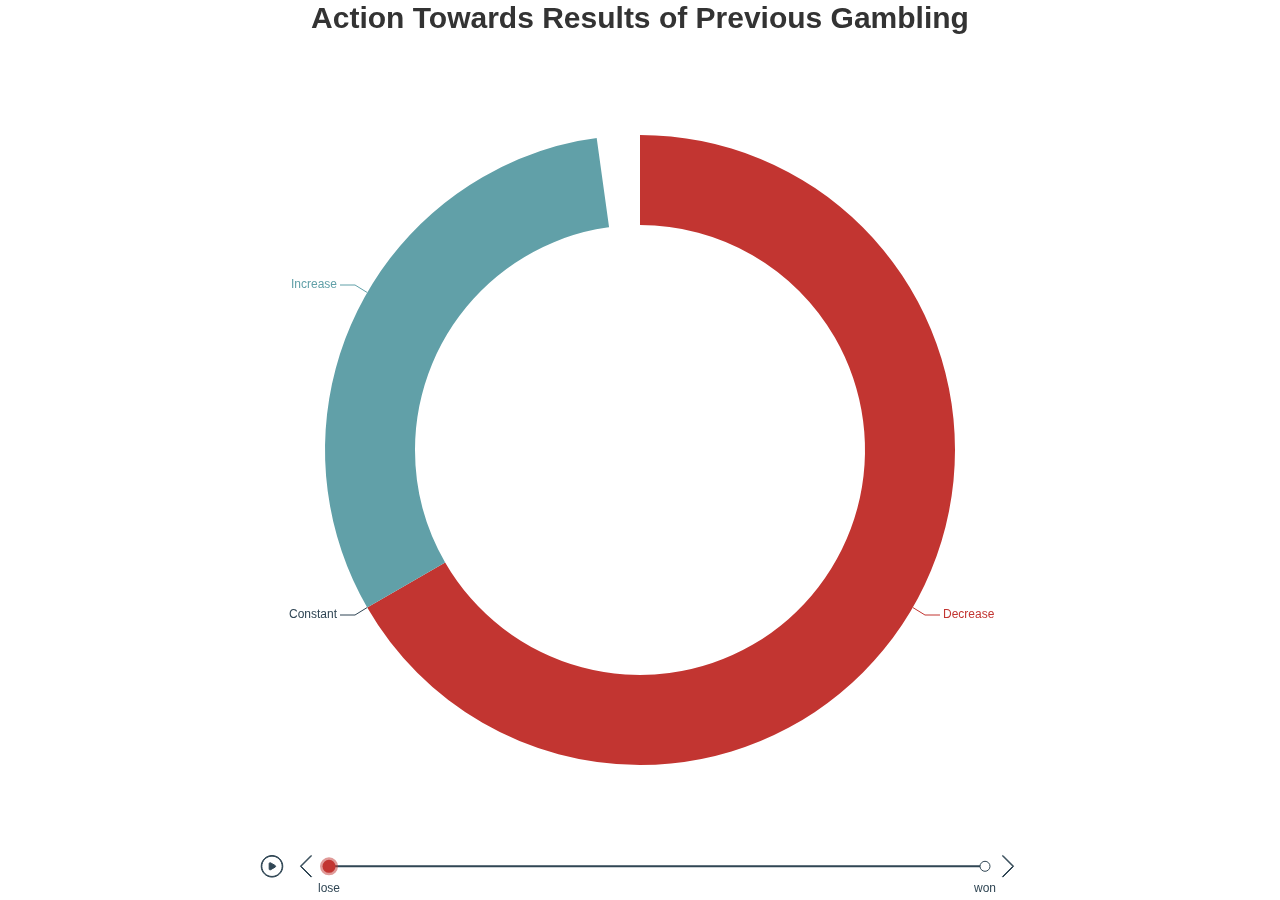
==== static/confidence.html @ 98a9cf4d "Update R: Simplify 1b) task" ====
<!DOCTYPE html>
<html>
<head>
<meta charset="utf-8"/>
<script src="confidence_files/htmlwidgets-1.3/htmlwidgets.js"></script>
<link href="confidence_files/echarts4r-4.3.2/plugins/leaflet/leaflet.css" rel="stylesheet" />
<script src="confidence_files/echarts4r-4.3.2/echarts.min.js"></script>
<script src="confidence_files/echarts4r-4.3.2/echarts-gl.min.js"></script>
<script src="confidence_files/echarts4r-4.3.2/ecStat.min.js"></script>
<script src="confidence_files/echarts4r-4.3.2/dataTool.min.js"></script>
<script src="confidence_files/echarts4r-4.3.2/world.js"></script>
<script src="confidence_files/echarts4r-4.3.2/plugins/echarts-wordcloud.min.js"></script>
<script src="confidence_files/echarts4r-4.3.2/plugins/echarts-liquidfill.min.js"></script>
<script src="confidence_files/echarts4r-4.3.2/plugins/echarts-graph-modularity.min.js"></script>
<script src="confidence_files/echarts4r-4.3.2/plugins/leaflet/leaflet.js"></script>
<script src="confidence_files/echarts4r-4.3.2/plugins/leaflet/echarts-leaflet.js"></script>
<script src="confidence_files/echarts4r-4.3.2/themes/dark.js"></script>
<script src="confidence_files/echarts4r-4.3.2/themes/vintage.js"></script>
<script src="confidence_files/echarts4r-4.3.2/themes/westeros.js"></script>
<script src="confidence_files/echarts4r-4.3.2/themes/essos.js"></script>
<script src="confidence_files/echarts4r-4.3.2/themes/wonderland.js"></script>
<script src="confidence_files/echarts4r-4.3.2/themes/walden.js"></script>
<script src="confidence_files/echarts4r-4.3.2/themes/chalk.js"></script>
<script src="confidence_files/echarts4r-4.3.2/themes/infographic.js"></script>
<script src="confidence_files/echarts4r-4.3.2/themes/macarons.js"></script>
<script src="confidence_files/echarts4r-4.3.2/themes/roma.js"></script>
<script src="confidence_files/echarts4r-4.3.2/themes/shine.js"></script>
<script src="confidence_files/echarts4r-4.3.2/themes/purple-passion.js"></script>
<script src="confidence_files/echarts4r-4.3.2/themes/halloween.js"></script>
<script src="confidence_files/echarts4r-4.3.2/themes/wef.js"></script>
<script src="confidence_files/echarts4r-4.3.2/themes/weforum.js"></script>
<script src="confidence_files/echarts4r-4.3.2/themes/auritus.js"></script>
<script src="confidence_files/echarts4r-4.3.2/custom/renderers.js"></script>
<link href="confidence_files/mapbox-0.38.0/mapbox-gl.css" rel="stylesheet" />
<script src="confidence_files/mapbox-0.38.0/mapbox-gl.js"></script>
<script src="confidence_files/echarts4r-binding-0.2.3/echarts4r.js"></script>
  <title>echarts4r</title>
</head>
<body style="background-color:white;">
<div id="htmlwidget_container">
  <div id="htmlwidget-c7b006841e23c9b16a4c" style="width:100%;height:500px;" class="echarts4r html-widget"></div>
</div>
<script type="application/json" data-for="htmlwidget-c7b006841e23c9b16a4c">{"x":{"theme":"","tl":true,"draw":true,"renderer":"canvas","events":[],"buttons":[],"opts":{"baseOption":{"timeline":{"data":["lose","won"],"axisType":"category"},"series":[{"name":null,"type":"pie","radius":["50%","70%"]}],"title":{"x":"center","textStyle":{"fontSize":30},"text":"Action Towards Results of Previous Gambling"}},"options":[{"series":[{"data":[{"value":2,"name":"Decrease"},{"value":0,"name":"Constant"},{"value":1,"name":"Increase"}]}]},{"series":[{"data":[{"value":3,"name":"Decrease"},{"value":7,"name":"Constant"},{"value":17,"name":"Increase"}]}]}]},"dispose":true},"evals":[],"jsHooks":[]}</script>
<script type="application/htmlwidget-sizing" data-for="htmlwidget-c7b006841e23c9b16a4c">{"viewer":{"width":"100%","height":350,"padding":0,"fill":true},"browser":{"width":"100%","height":500,"padding":0,"fill":true}}</script>
</body>
</html>
---- static/confidence_files/echarts4r-4.3.2/plugins/leaflet/leaflet.css ----
/* required styles */
  
  .leaflet-pane,
.leaflet-tile,
.leaflet-marker-icon,
.leaflet-marker-shadow,
.leaflet-tile-container,
.leaflet-pane > svg,
.leaflet-pane > canvas,
.leaflet-zoom-box,
.leaflet-image-layer,
.leaflet-layer {
  position: absolute;
  left: 0;
  top: 0;
}
.leaflet-container {
  overflow: hidden;
}
.leaflet-tile,
.leaflet-marker-icon,
.leaflet-marker-shadow {
  -webkit-user-select: none;
  -moz-user-select: none;
  user-select: none;
  -webkit-user-drag: none;
}
/* Safari renders non-retina tile on retina better with this, but Chrome is worse */
  .leaflet-safari .leaflet-tile {
    image-rendering: -webkit-optimize-contrast;
  }
/* hack that prevents hw layers "stretching" when loading new tiles */
  .leaflet-safari .leaflet-tile-container {
    width: 1600px;
    height: 1600px;
    -webkit-transform-origin: 0 0;
  }
.leaflet-marker-icon,
.leaflet-marker-shadow {
  display: block;
}
/* .leaflet-container svg: reset svg max-width decleration shipped in Joomla! (joomla.org) 3.x */
  /* .leaflet-container img: map is broken in FF if you have max-width: 100% on tiles */
  .leaflet-container .leaflet-overlay-pane svg,
.leaflet-container .leaflet-marker-pane img,
.leaflet-container .leaflet-shadow-pane img,
.leaflet-container .leaflet-tile-pane img,
.leaflet-container img.leaflet-image-layer {
  max-width: none !important;
}

.leaflet-container.leaflet-touch-zoom {
  -ms-touch-action: pan-x pan-y;
  touch-action: pan-x pan-y;
}
.leaflet-container.leaflet-touch-drag {
  -ms-touch-action: pinch-zoom;
}
.leaflet-container.leaflet-touch-drag.leaflet-touch-zoom {
  -ms-touch-action: none;
  touch-action: none;
}
.leaflet-container {
  -webkit-tap-highlight-color: transparent;
}
.leaflet-container a {
  -webkit-tap-highlight-color: rgba(51, 181, 229, 0.4);
}
.leaflet-tile {
  filter: inherit;
  visibility: hidden;
}
.leaflet-tile-loaded {
  visibility: inherit;
}
.leaflet-zoom-box {
  width: 0;
  height: 0;
  -moz-box-sizing: border-box;
  box-sizing: border-box;
  z-index: 800;
}
/* workaround for https://bugzilla.mozilla.org/show_bug.cgi?id=888319 */
  .leaflet-overlay-pane svg {
    -moz-user-select: none;
  }

.leaflet-pane         { z-index: 400; }

.leaflet-tile-pane    { z-index: 200; }
.leaflet-overlay-pane { z-index: 400; }
.leaflet-shadow-pane  { z-index: 500; }
.leaflet-marker-pane  { z-index: 600; }
.leaflet-tooltip-pane   { z-index: 650; }
.leaflet-popup-pane   { z-index: 700; }

.leaflet-map-pane canvas { z-index: 100; }
.leaflet-map-pane svg    { z-index: 200; }

.leaflet-vml-shape {
  width: 1px;
  height: 1px;
}
.lvml {
  behavior: url(#default#VML);
    display: inline-block;
    position: absolute;
}


/* control positioning */
  
  .leaflet-control {
    position: relative;
    z-index: 800;
    pointer-events: visiblePainted; /* IE 9-10 doesn't have auto */
    pointer-events: auto;
  }
    .leaflet-top,
    .leaflet-bottom {
    position: absolute;
    z-index: 1000;
    pointer-events: none;
    }
    .leaflet-top {
    top: 0;
    }
    .leaflet-right {
    right: 0;
    }
    .leaflet-bottom {
    bottom: 0;
    }
    .leaflet-left {
    left: 0;
    }
    .leaflet-control {
    float: left;
    clear: both;
    }
    .leaflet-right .leaflet-control {
    float: right;
    }
    .leaflet-top .leaflet-control {
    margin-top: 10px;
    }
    .leaflet-bottom .leaflet-control {
    margin-bottom: 10px;
    }
    .leaflet-left .leaflet-control {
    margin-left: 10px;
    }
    .leaflet-right .leaflet-control {
    margin-right: 10px;
    }
    
    
    /* zoom and fade animations */
    
    .leaflet-fade-anim .leaflet-tile {
    will-change: opacity;
    }
    .leaflet-fade-anim .leaflet-popup {
    opacity: 0;
    -webkit-transition: opacity 0.2s linear;
    -moz-transition: opacity 0.2s linear;
    -o-transition: opacity 0.2s linear;
    transition: opacity 0.2s linear;
    }
    .leaflet-fade-anim .leaflet-map-pane .leaflet-popup {
    opacity: 1;
    }
    .leaflet-zoom-animated {
    -webkit-transform-origin: 0 0;
    -ms-transform-origin: 0 0;
    transform-origin: 0 0;
    }
    .leaflet-zoom-anim .leaflet-zoom-animated {
    will-change: transform;
    }
    .leaflet-zoom-anim .leaflet-zoom-animated {
    -webkit-transition: -webkit-transform 0.25s cubic-bezier(0,0,0.25,1);
    -moz-transition:    -moz-transform 0.25s cubic-bezier(0,0,0.25,1);
    -o-transition:      -o-transform 0.25s cubic-bezier(0,0,0.25,1);
    transition:         transform 0.25s cubic-bezier(0,0,0.25,1);
    }
    .leaflet-zoom-anim .leaflet-tile,
    .leaflet-pan-anim .leaflet-tile {
    -webkit-transition: none;
    -moz-transition: none;
    -o-transition: none;
    transition: none;
    }
    
    .leaflet-zoom-anim .leaflet-zoom-hide {
    visibility: hidden;
    }
    
    
    /* cursors */
    
    .leaflet-interactive {
    cursor: pointer;
    }
    .leaflet-grab {
    cursor: -webkit-grab;
    cursor:    -moz-grab;
    }
    .leaflet-crosshair,
    .leaflet-crosshair .leaflet-interactive {
    cursor: crosshair;
    }
    .leaflet-popup-pane,
    .leaflet-control {
    cursor: auto;
    }
    .leaflet-dragging .leaflet-grab,
    .leaflet-dragging .leaflet-grab .leaflet-interactive,
    .leaflet-dragging .leaflet-marker-draggable {
    cursor: move;
    cursor: -webkit-grabbing;
    cursor:    -moz-grabbing;
    }
    
    /* marker & overlays interactivity */
    .leaflet-marker-icon,
    .leaflet-marker-shadow,
    .leaflet-image-layer,
    .leaflet-pane > svg path,
    .leaflet-tile-container {
    pointer-events: none;
    }
    
    .leaflet-marker-icon.leaflet-interactive,
    .leaflet-image-layer.leaflet-interactive,
    .leaflet-pane > svg path.leaflet-interactive {
    pointer-events: visiblePainted; /* IE 9-10 doesn't have auto */
      pointer-events: auto;
    }

/* visual tweaks */
  
  .leaflet-container {
    background: #ddd;
      outline: 0;
  }
.leaflet-container a {
  color: #0078A8;
}
.leaflet-container a.leaflet-active {
  outline: 2px solid orange;
}
.leaflet-zoom-box {
  border: 2px dotted #38f;
  background: rgba(255,255,255,0.5);
}


/* general typography */
  .leaflet-container {
    font: 12px/1.5 "Helvetica Neue", Arial, Helvetica, sans-serif;
  }


/* general toolbar styles */
  
  .leaflet-bar {
    box-shadow: 0 1px 5px rgba(0,0,0,0.65);
    border-radius: 4px;
  }
.leaflet-bar a,
.leaflet-bar a:hover {
  background-color: #fff;
    border-bottom: 1px solid #ccc;
  width: 26px;
  height: 26px;
  line-height: 26px;
  display: block;
  text-align: center;
  text-decoration: none;
  color: black;
}
.leaflet-bar a,
.leaflet-control-layers-toggle {
  background-position: 50% 50%;
  background-repeat: no-repeat;
  display: block;
}
.leaflet-bar a:hover {
  background-color: #f4f4f4;
}
.leaflet-bar a:first-child {
  border-top-left-radius: 4px;
  border-top-right-radius: 4px;
}
.leaflet-bar a:last-child {
  border-bottom-left-radius: 4px;
  border-bottom-right-radius: 4px;
  border-bottom: none;
}
.leaflet-bar a.leaflet-disabled {
  cursor: default;
  background-color: #f4f4f4;
    color: #bbb;
}

.leaflet-touch .leaflet-bar a {
  width: 30px;
  height: 30px;
  line-height: 30px;
}
.leaflet-touch .leaflet-bar a:first-child {
  border-top-left-radius: 2px;
  border-top-right-radius: 2px;
}
.leaflet-touch .leaflet-bar a:last-child {
  border-bottom-left-radius: 2px;
  border-bottom-right-radius: 2px;
}

/* zoom control */
  
  .leaflet-control-zoom-in,
.leaflet-control-zoom-out {
  font: bold 18px 'Lucida Console', Monaco, monospace;
  text-indent: 1px;
}

.leaflet-touch .leaflet-control-zoom-in, .leaflet-touch .leaflet-control-zoom-out  {
  font-size: 22px;
}


/* layers control */
  
  .leaflet-control-layers {
    box-shadow: 0 1px 5px rgba(0,0,0,0.4);
    background: #fff;
      border-radius: 5px;
  }
.leaflet-control-layers-toggle {
  background-image: url(images/layers.png);
  width: 36px;
  height: 36px;
}
.leaflet-retina .leaflet-control-layers-toggle {
  background-image: url(images/layers-2x.png);
  background-size: 26px 26px;
}
.leaflet-touch .leaflet-control-layers-toggle {
  width: 44px;
  height: 44px;
}
.leaflet-control-layers .leaflet-control-layers-list,
.leaflet-control-layers-expanded .leaflet-control-layers-toggle {
  display: none;
}
.leaflet-control-layers-expanded .leaflet-control-layers-list {
  display: block;
  position: relative;
}
.leaflet-control-layers-expanded {
  padding: 6px 10px 6px 6px;
  color: #333;
    background: #fff;
}
.leaflet-control-layers-scrollbar {
  overflow-y: scroll;
  padding-right: 5px;
}
.leaflet-control-layers-selector {
  margin-top: 2px;
  position: relative;
  top: 1px;
}
.leaflet-control-layers label {
  display: block;
}
.leaflet-control-layers-separator {
  height: 0;
  border-top: 1px solid #ddd;
  margin: 5px -10px 5px -6px;
}

/* Default icon URLs */
  .leaflet-default-icon-path {
    background-image: url(images/marker-icon.png);
  }


/* attribution and scale controls */
  
  .leaflet-container .leaflet-control-attribution {
    background: #fff;
      background: rgba(255, 255, 255, 0.7);
    margin: 0;
  }
.leaflet-control-attribution,
.leaflet-control-scale-line {
  padding: 0 5px;
  color: #333;
}
.leaflet-control-attribution a {
  text-decoration: none;
}
.leaflet-control-attribution a:hover {
  text-decoration: underline;
}
.leaflet-container .leaflet-control-attribution,
.leaflet-container .leaflet-control-scale {
  font-size: 11px;
}
.leaflet-left .leaflet-control-scale {
  margin-left: 5px;
}
.leaflet-bottom .leaflet-control-scale {
  margin-bottom: 5px;
}
.leaflet-control-scale-line {
  border: 2px solid #777;
  border-top: none;
  line-height: 1.1;
  padding: 2px 5px 1px;
  font-size: 11px;
  white-space: nowrap;
  overflow: hidden;
  -moz-box-sizing: border-box;
  box-sizing: border-box;
  
  background: #fff;
    background: rgba(255, 255, 255, 0.5);
}
.leaflet-control-scale-line:not(:first-child) {
  border-top: 2px solid #777;
  border-bottom: none;
  margin-top: -2px;
}
.leaflet-control-scale-line:not(:first-child):not(:last-child) {
  border-bottom: 2px solid #777;
}

.leaflet-touch .leaflet-control-attribution,
.leaflet-touch .leaflet-control-layers,
.leaflet-touch .leaflet-bar {
  box-shadow: none;
}
.leaflet-touch .leaflet-control-layers,
.leaflet-touch .leaflet-bar {
  border: 2px solid rgba(0,0,0,0.2);
  background-clip: padding-box;
}


/* popup */
  
  .leaflet-popup {
    position: absolute;
    text-align: center;
    margin-bottom: 20px;
  }
.leaflet-popup-content-wrapper {
  padding: 1px;
  text-align: left;
  border-radius: 12px;
}
.leaflet-popup-content {
  margin: 13px 19px;
  line-height: 1.4;
}
.leaflet-popup-content p {
  margin: 18px 0;
}
.leaflet-popup-tip-container {
  width: 40px;
  height: 20px;
  position: absolute;
  left: 50%;
  margin-left: -20px;
  overflow: hidden;
  pointer-events: none;
}
.leaflet-popup-tip {
  width: 17px;
  height: 17px;
  padding: 1px;
  
  margin: -10px auto 0;
  
  -webkit-transform: rotate(45deg);
  -moz-transform: rotate(45deg);
  -ms-transform: rotate(45deg);
  -o-transform: rotate(45deg);
  transform: rotate(45deg);
}
.leaflet-popup-content-wrapper,
.leaflet-popup-tip {
  background: white;
  color: #333;
    box-shadow: 0 3px 14px rgba(0,0,0,0.4);
}
.leaflet-container a.leaflet-popup-close-button {
  position: absolute;
  top: 0;
  right: 0;
  padding: 4px 4px 0 0;
  border: none;
  text-align: center;
  width: 18px;
  height: 14px;
  font: 16px/14px Tahoma, Verdana, sans-serif;
  color: #c3c3c3;
    text-decoration: none;
  font-weight: bold;
  background: transparent;
}
.leaflet-container a.leaflet-popup-close-button:hover {
  color: #999;
}
.leaflet-popup-scrolled {
  overflow: auto;
  border-bottom: 1px solid #ddd;
  border-top: 1px solid #ddd;
}

.leaflet-oldie .leaflet-popup-content-wrapper {
  zoom: 1;
}
.leaflet-oldie .leaflet-popup-tip {
  width: 24px;
  margin: 0 auto;
  
  -ms-filter: "progid:DXImageTransform.Microsoft.Matrix(M11=0.70710678, M12=0.70710678, M21=-0.70710678, M22=0.70710678)";
  filter: progid:DXImageTransform.Microsoft.Matrix(M11=0.70710678, M12=0.70710678, M21=-0.70710678, M22=0.70710678);
}
.leaflet-oldie .leaflet-popup-tip-container {
  margin-top: -1px;
}

.leaflet-oldie .leaflet-control-zoom,
.leaflet-oldie .leaflet-control-layers,
.leaflet-oldie .leaflet-popup-content-wrapper,
.leaflet-oldie .leaflet-popup-tip {
  border: 1px solid #999;
}


/* div icon */
  
  .leaflet-div-icon {
    background: #fff;
      border: 1px solid #666;
  }


/* Tooltip */
  /* Base styles for the element that has a tooltip */
  .leaflet-tooltip {
    position: absolute;
    padding: 6px;
    background-color: #fff;
      border: 1px solid #fff;
    border-radius: 3px;
    color: #222;
      white-space: nowrap;
    -webkit-user-select: none;
    -moz-user-select: none;
    -ms-user-select: none;
    user-select: none;
    pointer-events: none;
    box-shadow: 0 1px 3px rgba(0,0,0,0.4);
  }
.leaflet-tooltip.leaflet-clickable {
  cursor: pointer;
  pointer-events: auto;
}
.leaflet-tooltip-top:before,
.leaflet-tooltip-bottom:before,
.leaflet-tooltip-left:before,
.leaflet-tooltip-right:before {
  position: absolute;
  pointer-events: none;
  border: 6px solid transparent;
  background: transparent;
  content: "";
}

/* Directions */
  
  .leaflet-tooltip-bottom {
    margin-top: 6px;
  }
.leaflet-tooltip-top {
  margin-top: -6px;
}
.leaflet-tooltip-bottom:before,
.leaflet-tooltip-top:before {
  left: 50%;
  margin-left: -6px;
}
.leaflet-tooltip-top:before {
  bottom: 0;
  margin-bottom: -12px;
  border-top-color: #fff;
}
.leaflet-tooltip-bottom:before {
  top: 0;
  margin-top: -12px;
  margin-left: -6px;
  border-bottom-color: #fff;
}
.leaflet-tooltip-left {
  margin-left: -6px;
}
.leaflet-tooltip-right {
  margin-left: 6px;
}
.leaflet-tooltip-left:before,
.leaflet-tooltip-right:before {
  top: 50%;
  margin-top: -6px;
}
.leaflet-tooltip-left:before {
  right: 0;
  margin-right: -12px;
  border-left-color: #fff;
}
.leaflet-tooltip-right:before {
  left: 0;
  margin-left: -12px;
  border-right-color: #fff;
}
---- static/confidence_files/mapbox-0.38.0/mapbox-gl.css ----
.mapboxgl-map {
    font: 12px/20px 'Helvetica Neue', Arial, Helvetica, sans-serif;
    overflow: hidden;
    position: relative;
    -webkit-tap-highlight-color: rgba(0,0,0,0);
}

.mapboxgl-canvas-container.mapboxgl-interactive,
.mapboxgl-ctrl-nav-compass {
    cursor: -webkit-grab;
    cursor: -moz-grab;
    cursor: grab;
}
.mapboxgl-canvas-container.mapboxgl-interactive:active,
.mapboxgl-ctrl-nav-compass:active {
    cursor: -webkit-grabbing;
    cursor: -moz-grabbing;
    cursor: grabbing;
}

.mapboxgl-canvas-container.mapboxgl-touch-zoom-rotate {
    -ms-touch-action: pan-x pan-y;
    touch-action: pan-x pan-y;
}
.mapboxgl-canvas-container.mapboxgl-touch-drag-pan {
    -ms-touch-action: pinch-zoom;
}
.mapboxgl-canvas-container.mapboxgl-touch-zoom-rotate.mapboxgl-touch-drag-pan {
    -ms-touch-action: none;
    touch-action: none;
}
.mapboxgl-ctrl-top-left,
.mapboxgl-ctrl-top-right,
.mapboxgl-ctrl-bottom-left,
.mapboxgl-ctrl-bottom-right  { position:absolute; pointer-events:none; z-index:2; }
.mapboxgl-ctrl-top-left      { top:0; left:0; }
.mapboxgl-ctrl-top-right     { top:0; right:0; }
.mapboxgl-ctrl-bottom-left   { bottom:0; left:0; }
.mapboxgl-ctrl-bottom-right  { right:0; bottom:0; }

.mapboxgl-ctrl { clear:both; pointer-events:auto }
.mapboxgl-ctrl-top-left .mapboxgl-ctrl { margin:10px 0 0 10px; float:left; }
.mapboxgl-ctrl-top-right .mapboxgl-ctrl{ margin:10px 10px 0 0; float:right; }
.mapboxgl-ctrl-bottom-left .mapboxgl-ctrl { margin:0 0 10px 10px; float:left; }
.mapboxgl-ctrl-bottom-right .mapboxgl-ctrl { margin:0 10px 10px 0; float:right; }

.mapboxgl-ctrl-group {
    border-radius: 4px;
    -moz-box-shadow: 0px 0px 2px rgba(0,0,0,0.1);
    -webkit-box-shadow: 0px 0px 2px rgba(0,0,0,0.1);
    box-shadow: 0px 0px 0px 2px rgba(0,0,0,0.1);
    overflow: hidden;
    background: #fff;
}
.mapboxgl-ctrl-group > button {
    width: 30px;
    height: 30px;
    display: block;
    padding: 0;
    outline: none;
    border: none;
    border-bottom: 1px solid #ddd;
    box-sizing: border-box;
    background-color: rgba(0,0,0,0);
    cursor: pointer;
}
/* https://bugzilla.mozilla.org/show_bug.cgi?id=140562 */
.mapboxgl-ctrl > button::-moz-focus-inner {
    border: 0;
    padding: 0;
}
.mapboxgl-ctrl > button:last-child {
    border-bottom: 0;
}
.mapboxgl-ctrl > button:hover {
    background-color: rgba(0,0,0,0.05);
}
.mapboxgl-ctrl-icon,
.mapboxgl-ctrl-icon > .mapboxgl-ctrl-compass-arrow {
    speak: none;
    -webkit-font-smoothing: antialiased;
    -moz-osx-font-smoothing: grayscale;
}
.mapboxgl-ctrl-icon {
    padding: 5px;
}
.mapboxgl-ctrl-icon.mapboxgl-ctrl-zoom-out {
    background-image: url("data:image/svg+xml;charset=utf8,%3Csvg%20viewBox%3D%270%200%2020%2020%27%20xmlns%3D%27http%3A%2F%2Fwww.w3.org%2F2000%2Fsvg%27%3E%0A%20%20%3Cpath%20style%3D%27fill%3A%23333333%3B%27%20d%3D%27m%207%2C9%20c%20-0.554%2C0%20-1%2C0.446%20-1%2C1%200%2C0.554%200.446%2C1%201%2C1%20l%206%2C0%20c%200.554%2C0%201%2C-0.446%201%2C-1%200%2C-0.554%20-0.446%2C-1%20-1%2C-1%20z%27%20%2F%3E%0A%3C%2Fsvg%3E%0A");
}
.mapboxgl-ctrl-icon.mapboxgl-ctrl-zoom-in {
    background-image: url("data:image/svg+xml;charset=utf8,%3Csvg%20viewBox%3D%270%200%2020%2020%27%20xmlns%3D%27http%3A%2F%2Fwww.w3.org%2F2000%2Fsvg%27%3E%0A%20%20%3Cpath%20style%3D%27fill%3A%23333333%3B%27%20d%3D%27M%2010%206%20C%209.446%206%209%206.4459904%209%207%20L%209%209%20L%207%209%20C%206.446%209%206%209.446%206%2010%20C%206%2010.554%206.446%2011%207%2011%20L%209%2011%20L%209%2013%20C%209%2013.55401%209.446%2014%2010%2014%20C%2010.554%2014%2011%2013.55401%2011%2013%20L%2011%2011%20L%2013%2011%20C%2013.554%2011%2014%2010.554%2014%2010%20C%2014%209.446%2013.554%209%2013%209%20L%2011%209%20L%2011%207%20C%2011%206.4459904%2010.554%206%2010%206%20z%27%20%2F%3E%0A%3C%2Fsvg%3E%0A");
}
.mapboxgl-ctrl-icon.mapboxgl-ctrl-geolocate  {
    background-image: url("data:image/svg+xml;charset=utf-8,%3Csvg%20viewBox%3D%270%200%2020%2020%27%20xmlns%3D%27http%3A%2F%2Fwww.w3.org%2F2000%2Fsvg%27%3E%0D%0A%20%20%3Cpath%20style%3D%27fill%3A%23333%3B%27%20d%3D%27M10%204C9%204%209%205%209%205L9%205.1A5%205%200%200%200%205.1%209L5%209C5%209%204%209%204%2010%204%2011%205%2011%205%2011L5.1%2011A5%205%200%200%200%209%2014.9L9%2015C9%2015%209%2016%2010%2016%2011%2016%2011%2015%2011%2015L11%2014.9A5%205%200%200%200%2014.9%2011L15%2011C15%2011%2016%2011%2016%2010%2016%209%2015%209%2015%209L14.9%209A5%205%200%200%200%2011%205.1L11%205C11%205%2011%204%2010%204zM10%206.5A3.5%203.5%200%200%201%2013.5%2010%203.5%203.5%200%200%201%2010%2013.5%203.5%203.5%200%200%201%206.5%2010%203.5%203.5%200%200%201%2010%206.5zM10%208.3A1.8%201.8%200%200%200%208.3%2010%201.8%201.8%200%200%200%2010%2011.8%201.8%201.8%200%200%200%2011.8%2010%201.8%201.8%200%200%200%2010%208.3z%27%20%2F%3E%0D%0A%3C%2Fsvg%3E");
}
.mapboxgl-ctrl-icon.mapboxgl-ctrl-geolocate.mapboxgl-watching  {
    background-image: url("data:image/svg+xml;charset=utf-8,%3Csvg%20viewBox%3D%270%200%2020%2020%27%20xmlns%3D%27http%3A%2F%2Fwww.w3.org%2F2000%2Fsvg%27%3E%0D%0A%20%20%3Cpath%20style%3D%27fill%3A%2300f%3B%27%20d%3D%27M10%204C9%204%209%205%209%205L9%205.1A5%205%200%200%200%205.1%209L5%209C5%209%204%209%204%2010%204%2011%205%2011%205%2011L5.1%2011A5%205%200%200%200%209%2014.9L9%2015C9%2015%209%2016%2010%2016%2011%2016%2011%2015%2011%2015L11%2014.9A5%205%200%200%200%2014.9%2011L15%2011C15%2011%2016%2011%2016%2010%2016%209%2015%209%2015%209L14.9%209A5%205%200%200%200%2011%205.1L11%205C11%205%2011%204%2010%204zM10%206.5A3.5%203.5%200%200%201%2013.5%2010%203.5%203.5%200%200%201%2010%2013.5%203.5%203.5%200%200%201%206.5%2010%203.5%203.5%200%200%201%2010%206.5zM10%208.3A1.8%201.8%200%200%200%208.3%2010%201.8%201.8%200%200%200%2010%2011.8%201.8%201.8%200%200%200%2011.8%2010%201.8%201.8%200%200%200%2010%208.3z%27%20%2F%3E%0D%0A%3C%2Fsvg%3E");
}
.mapboxgl-ctrl-icon.mapboxgl-ctrl-fullscreen  {
    background-image: url("[data-uri]");
}
.mapboxgl-ctrl-icon.mapboxgl-ctrl-shrink  {
    background-image: url("[data-uri]");
}
.mapboxgl-ctrl-icon.mapboxgl-ctrl-compass > .mapboxgl-ctrl-compass-arrow {
    width: 20px;
    height: 20px;
    margin: 5px;
    background-image: url("data:image/svg+xml;charset=utf8,%3Csvg%20xmlns%3D%27http%3A%2F%2Fwww.w3.org%2F2000%2Fsvg%27%20viewBox%3D%270%200%2020%2020%27%3E%0A%09%3Cpolygon%20fill%3D%27%23333333%27%20points%3D%276%2C9%2010%2C1%2014%2C9%27%2F%3E%0A%09%3Cpolygon%20fill%3D%27%23CCCCCC%27%20points%3D%276%2C11%2010%2C19%2014%2C11%20%27%2F%3E%0A%3C%2Fsvg%3E");
    background-repeat: no-repeat;
    display: inline-block;
}

a.mapboxgl-ctrl-logo {
    width: 85px;
    height: 21px;
    margin: 0 0 -3px -3px;
    display: block;
    background-repeat: no-repeat;
    cursor: pointer;
    background-image: url([data-uri]);
}

.mapboxgl-ctrl.mapboxgl-ctrl-attrib {
    padding: 0 5px;
    background-color: rgba(255, 255, 255, .5);
    margin: 0;
}
.mapboxgl-ctrl-attrib.mapboxgl-compact {
    padding-top: 2px;
    padding-bottom: 2px;
    margin: 0 10px 10px 10px;
    position: relative;
    padding-right: 24px;
    background-color: #fff;
    border-radius: 3px 12px 12px 3px;
    visibility: hidden;
}
.mapboxgl-ctrl-attrib.mapboxgl-compact:hover {
    visibility: visible;
}
.mapboxgl-ctrl-attrib.mapboxgl-compact:after {
    content: '';
    cursor: pointer;
    position: absolute;
    bottom: 0;
    right: 0;
    background-image: url("data:image/svg+xml;charset=utf-8,%3Csvg%20viewBox%3D%270%200%2020%2020%27%20xmlns%3D%27http%3A%2F%2Fwww.w3.org%2F2000%2Fsvg%27%3E%0D%0A%09%3Cpath%20fill%3D%27%23333333%27%20fill-rule%3D%27evenodd%27%20d%3D%27M4%2C10a6%2C6%200%201%2C0%2012%2C0a6%2C6%200%201%2C0%20-12%2C0%20M9%2C7a1%2C1%200%201%2C0%202%2C0a1%2C1%200%201%2C0%20-2%2C0%20M9%2C10a1%2C1%200%201%2C1%202%2C0l0%2C3a1%2C1%200%201%2C1%20-2%2C0%27%20%2F%3E%0D%0A%3C%2Fsvg%3E");
    background-color: rgba(255, 255, 255, .5);
    width: 24px;
    height: 24px;
    box-sizing: border-box;
    visibility: visible;
    border-radius: 12px;
}
.mapboxgl-ctrl-attrib a {
    color: rgba(0,0,0,0.75);
    text-decoration: none;
}
.mapboxgl-ctrl-attrib a:hover {
    color: inherit;
    text-decoration: underline;
}
/* stylelint-disable */
.mapboxgl-ctrl-attrib .mapbox-improve-map {
    font-weight: bold;
    margin-left: 2px;
}
/*stylelint-enable*/
.mapboxgl-ctrl-scale {
    background-color: rgba(255,255,255,0.75);
    font-size: 10px;
    border-width: medium 2px 2px;
    border-style: none solid solid;
    border-color: #333;
    padding: 0 5px;
    color: #333;
}

.mapboxgl-popup {
    position: absolute;
    top: 0;
    left: 0;
    display: -webkit-flex;
    display: flex;
    will-change: transform;
    pointer-events: none;
}
.mapboxgl-popup-anchor-top,
.mapboxgl-popup-anchor-top-left,
.mapboxgl-popup-anchor-top-right {
    -webkit-flex-direction: column;
    flex-direction: column;
}
.mapboxgl-popup-anchor-bottom,
.mapboxgl-popup-anchor-bottom-left,
.mapboxgl-popup-anchor-bottom-right {
    -webkit-flex-direction: column-reverse;
    flex-direction: column-reverse;
}
.mapboxgl-popup-anchor-left {
    -webkit-flex-direction: row;
    flex-direction: row;
}
.mapboxgl-popup-anchor-right {
    -webkit-flex-direction: row-reverse;
    flex-direction: row-reverse;
}
.mapboxgl-popup-tip {
    width: 0;
    height: 0;
    border: 10px solid transparent;
    z-index: 1;
}
.mapboxgl-popup-anchor-top .mapboxgl-popup-tip {
    -webkit-align-self: center;
    align-self: center;
    border-top: none;
    border-bottom-color: #fff;
}
.mapboxgl-popup-anchor-top-left .mapboxgl-popup-tip {
    -webkit-align-self: flex-start;
    align-self: flex-start;
    border-top: none;
    border-left: none;
    border-bottom-color: #fff;
}
.mapboxgl-popup-anchor-top-right .mapboxgl-popup-tip {
    -webkit-align-self: flex-end;
    align-self: flex-end;
    border-top: none;
    border-right: none;
    border-bottom-color: #fff;
}
.mapboxgl-popup-anchor-bottom .mapboxgl-popup-tip {
    -webkit-align-self: center;
    align-self: center;
    border-bottom: none;
    border-top-color: #fff;
}
.mapboxgl-popup-anchor-bottom-left .mapboxgl-popup-tip {
    -webkit-align-self: flex-start;
    align-self: flex-start;
    border-bottom: none;
    border-left: none;
    border-top-color: #fff;
}
.mapboxgl-popup-anchor-bottom-right .mapboxgl-popup-tip {
    -webkit-align-self: flex-end;
    align-self: flex-end;
    border-bottom: none;
    border-right: none;
    border-top-color: #fff;
}
.mapboxgl-popup-anchor-left .mapboxgl-popup-tip {
    -webkit-align-self: center;
    align-self: center;
    border-left: none;
    border-right-color: #fff;
}
.mapboxgl-popup-anchor-right .mapboxgl-popup-tip {
    -webkit-align-self: center;
    align-self: center;
    border-right: none;
    border-left-color: #fff;
}
.mapboxgl-popup-close-button {
    position: absolute;
    right: 0;
    top: 0;
    border: none;
    border-radius: 0 3px 0 0;
    cursor: pointer;
    background-color: rgba(0,0,0,0);
}
.mapboxgl-popup-close-button:hover {
    background-color: rgba(0,0,0,0.05);
}
.mapboxgl-popup-content {
    position: relative;
    background: #fff;
    border-radius: 3px;
    box-shadow: 0 1px 2px rgba(0,0,0,0.10);
    padding: 10px 10px 15px;
    pointer-events: auto;
}
.mapboxgl-popup-anchor-top-left .mapboxgl-popup-content {
    border-top-left-radius: 0;
}
.mapboxgl-popup-anchor-top-right .mapboxgl-popup-content {
    border-top-right-radius: 0;
}
.mapboxgl-popup-anchor-bottom-left .mapboxgl-popup-content {
    border-bottom-left-radius: 0;
}
.mapboxgl-popup-anchor-bottom-right .mapboxgl-popup-content {
    border-bottom-right-radius: 0;
}

.mapboxgl-marker {
    position: absolute;
    top: 0;
    left: 0;
    will-change: transform;
}

.mapboxgl-crosshair,
.mapboxgl-crosshair .mapboxgl-interactive,
.mapboxgl-crosshair .mapboxgl-interactive:active {
    cursor: crosshair;
}
.mapboxgl-boxzoom {
    position: absolute;
    top: 0;
    left: 0;
    width: 0;
    height: 0;
    background: #fff;
    border: 2px dotted #202020;
    opacity: 0.5;
}

@media print {
/* stylelint-disable */
    .mapbox-improve-map {
        display:none;
    }
/* stylelint-enable */
}
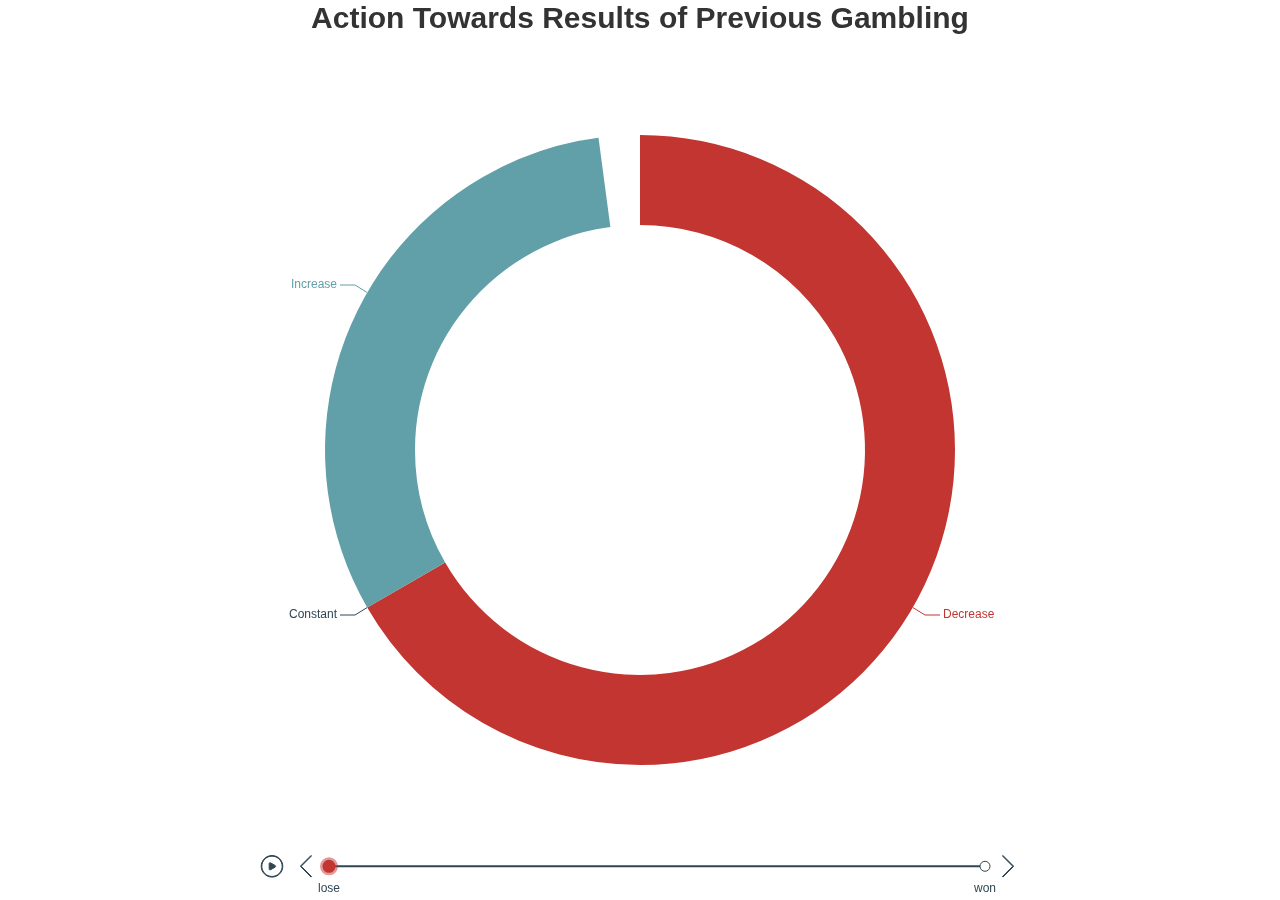
==== commit 7c822de3: "Update JS: another logic error" ====
--- a/static/confidence.html
+++ b/static/confidence.html
@@ -38,9 +38,9 @@
 </head>
 <body style="background-color:white;">
 <div id="htmlwidget_container">
-  <div id="htmlwidget-c7b006841e23c9b16a4c" style="width:100%;height:500px;" class="echarts4r html-widget"></div>
+  <div id="htmlwidget-d0e848abdf100972954f" style="width:100%;height:500px;" class="echarts4r html-widget"></div>
 </div>
-<script type="application/json" data-for="htmlwidget-c7b006841e23c9b16a4c">{"x":{"theme":"","tl":true,"draw":true,"renderer":"canvas","events":[],"buttons":[],"opts":{"baseOption":{"timeline":{"data":["lose","won"],"axisType":"category"},"series":[{"name":null,"type":"pie","radius":["50%","70%"]}],"title":{"x":"center","textStyle":{"fontSize":30},"text":"Action Towards Results of Previous Gambling"}},"options":[{"series":[{"data":[{"value":2,"name":"Decrease"},{"value":0,"name":"Constant"},{"value":1,"name":"Increase"}]}]},{"series":[{"data":[{"value":3,"name":"Decrease"},{"value":7,"name":"Constant"},{"value":17,"name":"Increase"}]}]}]},"dispose":true},"evals":[],"jsHooks":[]}</script>
-<script type="application/htmlwidget-sizing" data-for="htmlwidget-c7b006841e23c9b16a4c">{"viewer":{"width":"100%","height":350,"padding":0,"fill":true},"browser":{"width":"100%","height":500,"padding":0,"fill":true}}</script>
+<script type="application/json" data-for="htmlwidget-d0e848abdf100972954f">{"x":{"theme":"","tl":true,"draw":true,"renderer":"canvas","events":[],"buttons":[],"opts":{"baseOption":{"timeline":{"data":["lose","won"],"axisType":"category"},"series":[{"name":null,"type":"pie","radius":["50%","70%"]}],"title":{"x":"center","textStyle":{"fontSize":30},"text":"Action Towards Results of Previous Gambling"}},"options":[{"series":[{"data":[{"value":2,"name":"Decrease"},{"value":0,"name":"Constant"},{"value":1,"name":"Increase"}]}]},{"series":[{"data":[{"value":3,"name":"Decrease"},{"value":7,"name":"Constant"},{"value":17,"name":"Increase"}]}]}]},"dispose":true},"evals":[],"jsHooks":[]}</script>
+<script type="application/htmlwidget-sizing" data-for="htmlwidget-d0e848abdf100972954f">{"viewer":{"width":"100%","height":350,"padding":0,"fill":true},"browser":{"width":"100%","height":500,"padding":0,"fill":true}}</script>
 </body>
 </html>
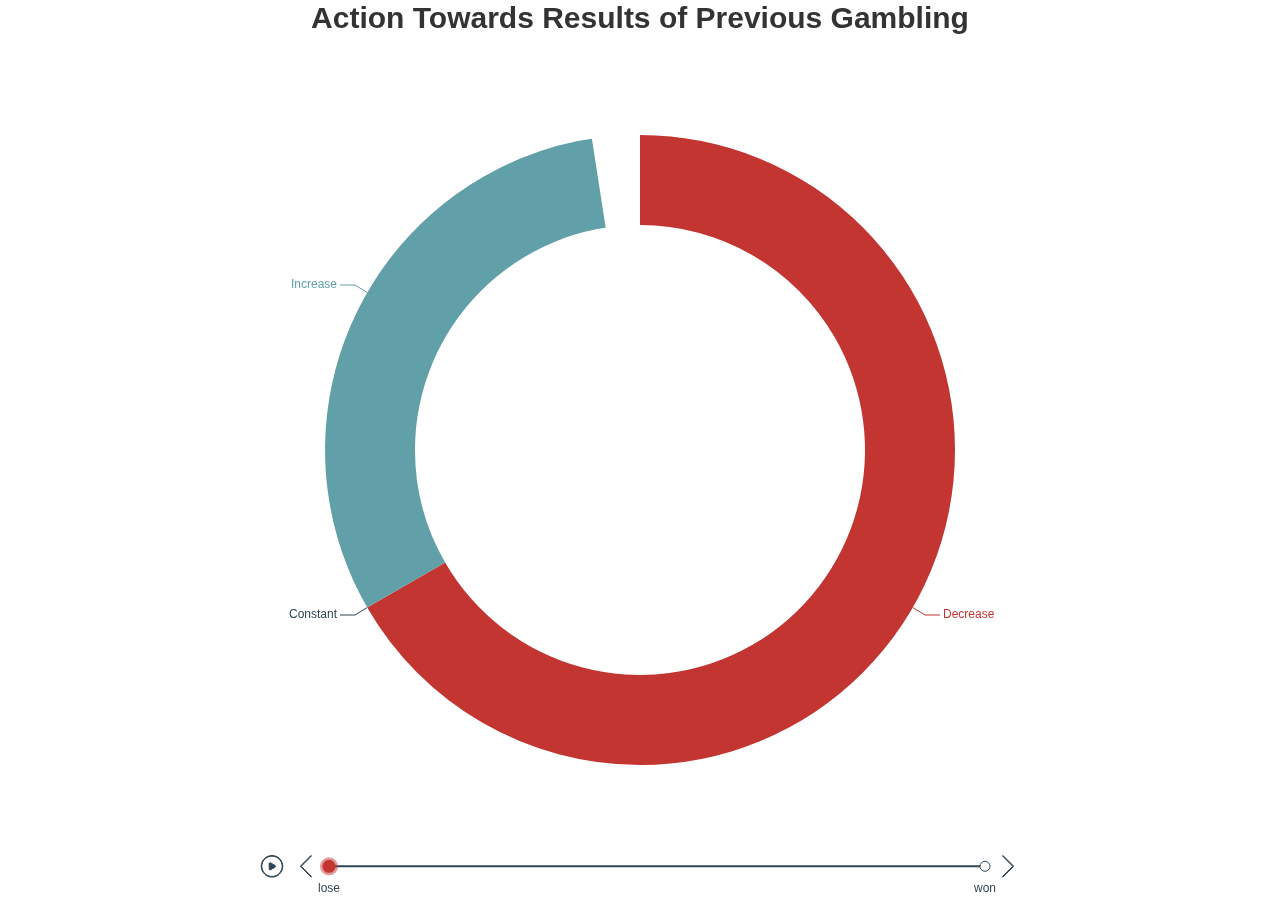
==== commit 3e78f631: "Update R: Wrap all save local with a if statement" ====
--- a/static/confidence.html
+++ b/static/confidence.html
@@ -38,9 +38,9 @@
 </head>
 <body style="background-color:white;">
 <div id="htmlwidget_container">
-  <div id="htmlwidget-d0e848abdf100972954f" style="width:100%;height:500px;" class="echarts4r html-widget"></div>
+  <div id="htmlwidget-ca8705274abe987a9057" style="width:100%;height:500px;" class="echarts4r html-widget"></div>
 </div>
-<script type="application/json" data-for="htmlwidget-d0e848abdf100972954f">{"x":{"theme":"","tl":true,"draw":true,"renderer":"canvas","events":[],"buttons":[],"opts":{"baseOption":{"timeline":{"data":["lose","won"],"axisType":"category"},"series":[{"name":null,"type":"pie","radius":["50%","70%"]}],"title":{"x":"center","textStyle":{"fontSize":30},"text":"Action Towards Results of Previous Gambling"}},"options":[{"series":[{"data":[{"value":2,"name":"Decrease"},{"value":0,"name":"Constant"},{"value":1,"name":"Increase"}]}]},{"series":[{"data":[{"value":3,"name":"Decrease"},{"value":7,"name":"Constant"},{"value":17,"name":"Increase"}]}]}]},"dispose":true},"evals":[],"jsHooks":[]}</script>
-<script type="application/htmlwidget-sizing" data-for="htmlwidget-d0e848abdf100972954f">{"viewer":{"width":"100%","height":350,"padding":0,"fill":true},"browser":{"width":"100%","height":500,"padding":0,"fill":true}}</script>
+<script type="application/json" data-for="htmlwidget-ca8705274abe987a9057">{"x":{"theme":"","tl":true,"draw":true,"renderer":"canvas","events":[],"buttons":[],"opts":{"baseOption":{"timeline":{"data":["lose","won"],"axisType":"category"},"series":[{"name":null,"type":"pie","radius":["50%","70%"]}],"title":{"x":"center","textStyle":{"fontSize":30},"text":"Action Towards Results of Previous Gambling"},"legend":{"show":false,"type":"plain","y":"bottom"}},"options":[{"series":[{"data":[{"value":2,"name":"Decrease"},{"value":0,"name":"Constant"},{"value":1,"name":"Increase"}]}]},{"series":[{"data":[{"value":3,"name":"Decrease"},{"value":7,"name":"Constant"},{"value":17,"name":"Increase"}]}]}]},"dispose":true},"evals":[],"jsHooks":[]}</script>
+<script type="application/htmlwidget-sizing" data-for="htmlwidget-ca8705274abe987a9057">{"viewer":{"width":"100%","height":350,"padding":0,"fill":true},"browser":{"width":"100%","height":500,"padding":0,"fill":true}}</script>
 </body>
 </html>
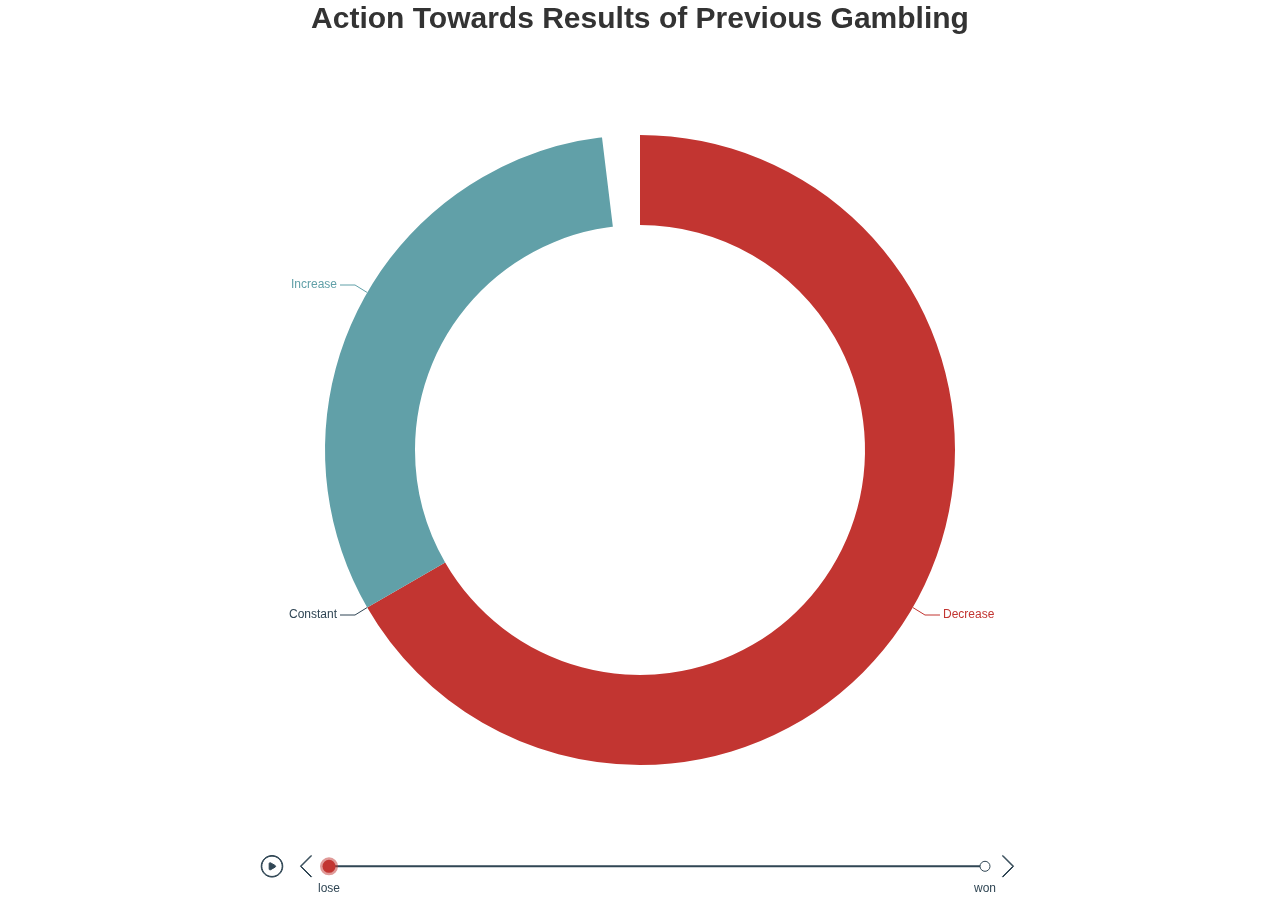
==== commit ef082521: "group widgets deps together" ====
--- a/static/confidence.html
+++ b/static/confidence.html
@@ -1,46 +1,23 @@
 <!DOCTYPE html>
 <html>
+
 <head>
-<meta charset="utf-8"/>
-<script src="confidence_files/htmlwidgets-1.3/htmlwidgets.js"></script>
-<link href="confidence_files/echarts4r-4.3.2/plugins/leaflet/leaflet.css" rel="stylesheet" />
-<script src="confidence_files/echarts4r-4.3.2/echarts.min.js"></script>
-<script src="confidence_files/echarts4r-4.3.2/echarts-gl.min.js"></script>
-<script src="confidence_files/echarts4r-4.3.2/ecStat.min.js"></script>
-<script src="confidence_files/echarts4r-4.3.2/dataTool.min.js"></script>
-<script src="confidence_files/echarts4r-4.3.2/world.js"></script>
-<script src="confidence_files/echarts4r-4.3.2/plugins/echarts-wordcloud.min.js"></script>
-<script src="confidence_files/echarts4r-4.3.2/plugins/echarts-liquidfill.min.js"></script>
-<script src="confidence_files/echarts4r-4.3.2/plugins/echarts-graph-modularity.min.js"></script>
-<script src="confidence_files/echarts4r-4.3.2/plugins/leaflet/leaflet.js"></script>
-<script src="confidence_files/echarts4r-4.3.2/plugins/leaflet/echarts-leaflet.js"></script>
-<script src="confidence_files/echarts4r-4.3.2/themes/dark.js"></script>
-<script src="confidence_files/echarts4r-4.3.2/themes/vintage.js"></script>
-<script src="confidence_files/echarts4r-4.3.2/themes/westeros.js"></script>
-<script src="confidence_files/echarts4r-4.3.2/themes/essos.js"></script>
-<script src="confidence_files/echarts4r-4.3.2/themes/wonderland.js"></script>
-<script src="confidence_files/echarts4r-4.3.2/themes/walden.js"></script>
-<script src="confidence_files/echarts4r-4.3.2/themes/chalk.js"></script>
-<script src="confidence_files/echarts4r-4.3.2/themes/infographic.js"></script>
-<script src="confidence_files/echarts4r-4.3.2/themes/macarons.js"></script>
-<script src="confidence_files/echarts4r-4.3.2/themes/roma.js"></script>
-<script src="confidence_files/echarts4r-4.3.2/themes/shine.js"></script>
-<script src="confidence_files/echarts4r-4.3.2/themes/purple-passion.js"></script>
-<script src="confidence_files/echarts4r-4.3.2/themes/halloween.js"></script>
-<script src="confidence_files/echarts4r-4.3.2/themes/wef.js"></script>
-<script src="confidence_files/echarts4r-4.3.2/themes/weforum.js"></script>
-<script src="confidence_files/echarts4r-4.3.2/themes/auritus.js"></script>
-<script src="confidence_files/echarts4r-4.3.2/custom/renderers.js"></script>
-<link href="confidence_files/mapbox-0.38.0/mapbox-gl.css" rel="stylesheet" />
-<script src="confidence_files/mapbox-0.38.0/mapbox-gl.js"></script>
-<script src="confidence_files/echarts4r-binding-0.2.3/echarts4r.js"></script>
+  <meta charset="utf-8" />
   <title>echarts4r</title>
 </head>
+
 <body style="background-color:white;">
-<div id="htmlwidget_container">
-  <div id="htmlwidget-ca8705274abe987a9057" style="width:100%;height:500px;" class="echarts4r html-widget"></div>
-</div>
-<script type="application/json" data-for="htmlwidget-ca8705274abe987a9057">{"x":{"theme":"","tl":true,"draw":true,"renderer":"canvas","events":[],"buttons":[],"opts":{"baseOption":{"timeline":{"data":["lose","won"],"axisType":"category"},"series":[{"name":null,"type":"pie","radius":["50%","70%"]}],"title":{"x":"center","textStyle":{"fontSize":30},"text":"Action Towards Results of Previous Gambling"},"legend":{"show":false,"type":"plain","y":"bottom"}},"options":[{"series":[{"data":[{"value":2,"name":"Decrease"},{"value":0,"name":"Constant"},{"value":1,"name":"Increase"}]}]},{"series":[{"data":[{"value":3,"name":"Decrease"},{"value":7,"name":"Constant"},{"value":17,"name":"Increase"}]}]}]},"dispose":true},"evals":[],"jsHooks":[]}</script>
-<script type="application/htmlwidget-sizing" data-for="htmlwidget-ca8705274abe987a9057">{"viewer":{"width":"100%","height":350,"padding":0,"fill":true},"browser":{"width":"100%","height":500,"padding":0,"fill":true}}</script>
+  <div id="htmlwidget_container">
+    <div id="htmlwidget-ca8705274abe987a9057" style="width:100%;height:500px;" class="echarts4r html-widget"></div>
+  </div>
+  <script type="application/json"
+    data-for="htmlwidget-ca8705274abe987a9057">{"x":{"theme":"","tl":true,"draw":true,"renderer":"canvas","events":[],"buttons":[],"opts":{"baseOption":{"timeline":{"data":["lose","won"],"axisType":"category"},"series":[{"name":null,"type":"pie","radius":["50%","70%"]}],"title":{"x":"center","textStyle":{"fontSize":30},"text":"Action Towards Results of Previous Gambling"},"legend":{"show":false,"type":"plain","y":"bottom"}},"options":[{"series":[{"data":[{"value":2,"name":"Decrease"},{"value":0,"name":"Constant"},{"value":1,"name":"Increase"}]}]},{"series":[{"data":[{"value":3,"name":"Decrease"},{"value":7,"name":"Constant"},{"value":17,"name":"Increase"}]}]}]},"dispose":true},"evals":[],"jsHooks":[]}</script>
+  <script type="application/htmlwidget-sizing"
+    data-for="htmlwidget-ca8705274abe987a9057">{"viewer":{"width":"100%","height":350,"padding":0,"fill":true},"browser":{"width":"100%","height":500,"padding":0,"fill":true}}</script>
+
+  <script src="/static/js/widgets/htmlwidgets.js"></script>
+  <script src="/static/js/widgets/echarts.min.js"></script>
+  <script src="/static/js/widgets/echarts4r.js"></script>
 </body>
-</html>
+
+</html>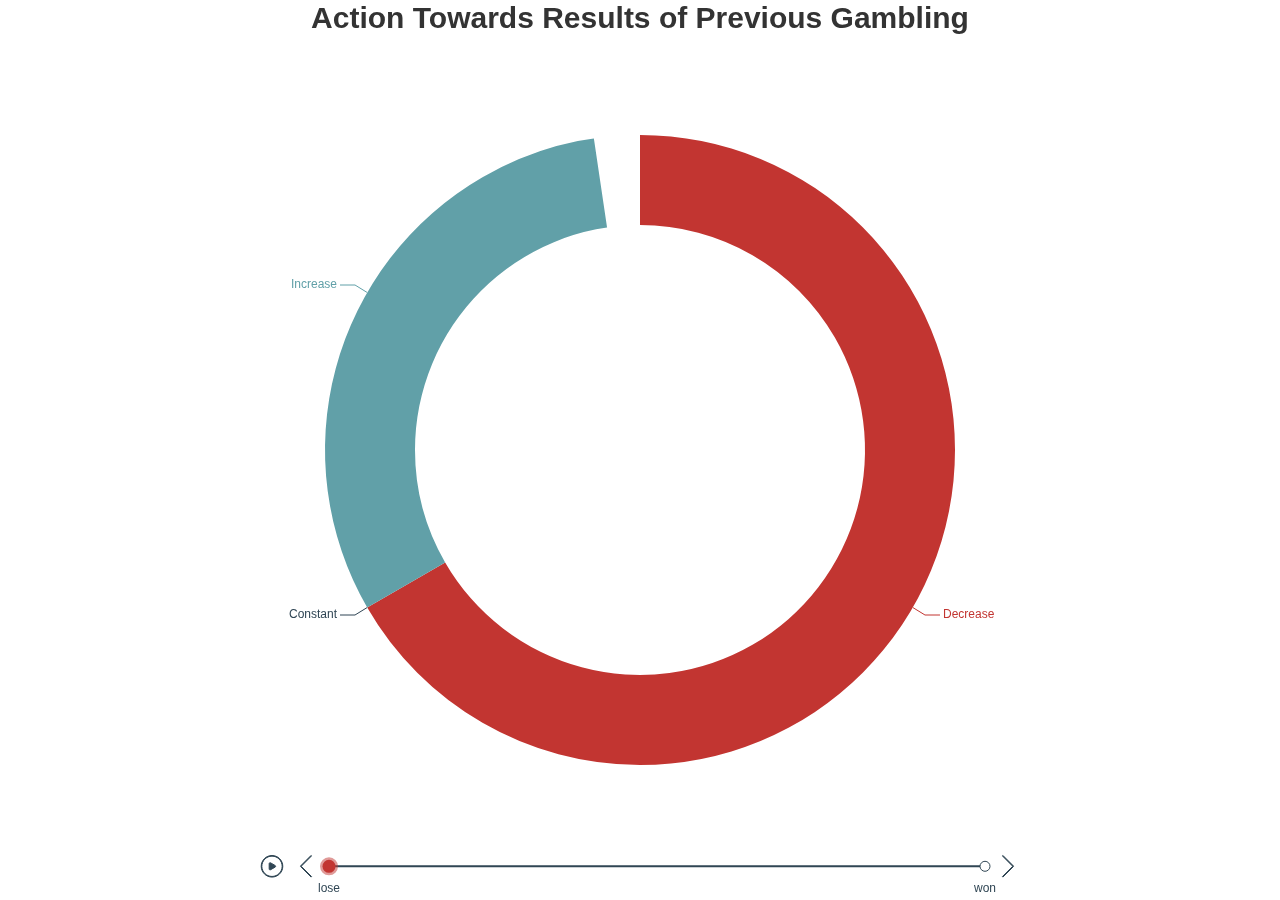
==== commit 35d8f1ea: "fix broken file path in widget iframe" ====
--- a/static/confidence.html
+++ b/static/confidence.html
@@ -15,9 +15,9 @@
   <script type="application/htmlwidget-sizing"
     data-for="htmlwidget-ca8705274abe987a9057">{"viewer":{"width":"100%","height":350,"padding":0,"fill":true},"browser":{"width":"100%","height":500,"padding":0,"fill":true}}</script>
 
-  <script src="/static/js/widgets/htmlwidgets.js"></script>
-  <script src="/static/js/widgets/echarts.min.js"></script>
-  <script src="/static/js/widgets/echarts4r.js"></script>
+  <script src="js/widgets/htmlwidgets.js"></script>
+  <script src="js/widgets/echarts.min.js"></script>
+  <script src="js/widgets/echarts4r.js"></script>
 </body>
 
 </html>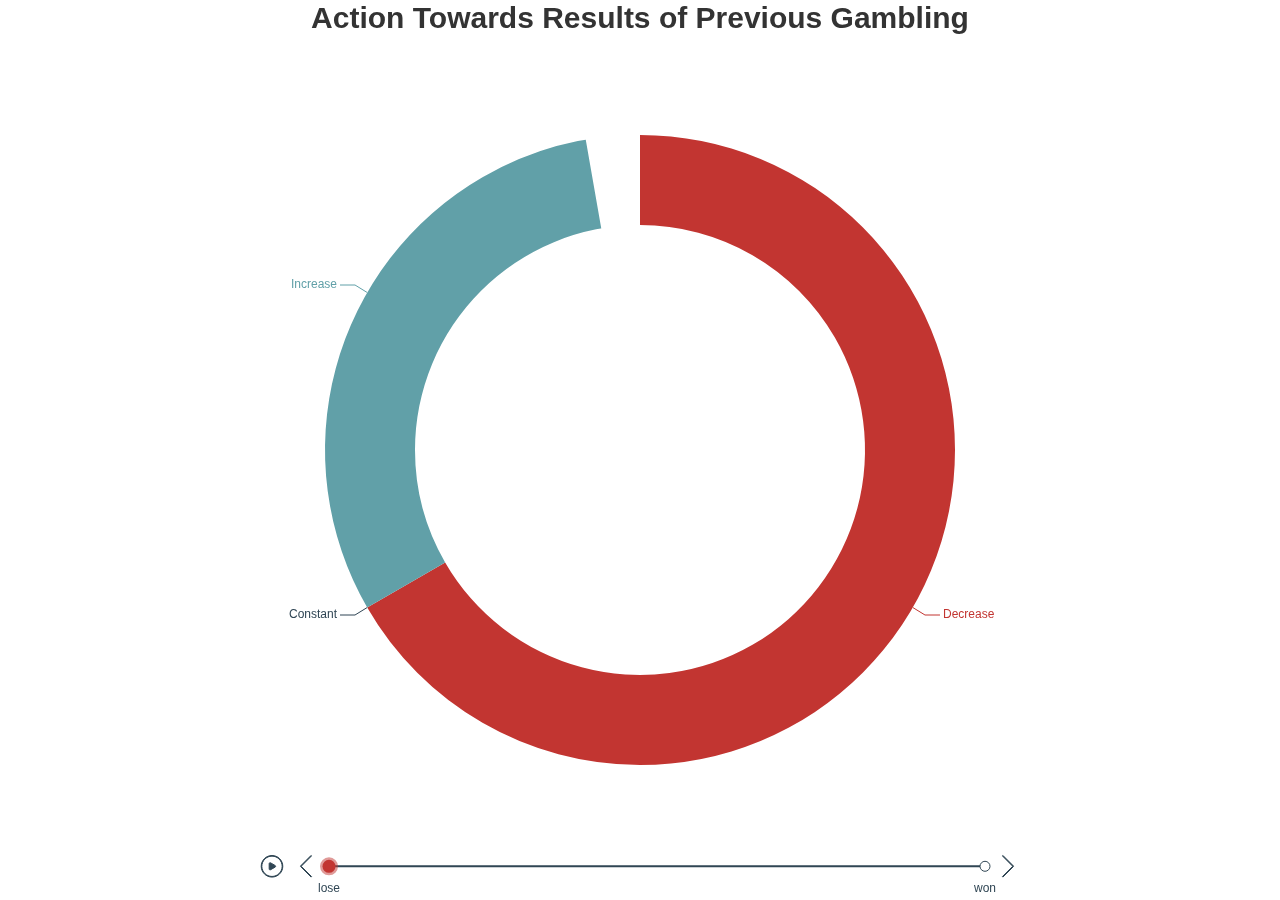
==== commit 9b223a6c: "Update R: reduce gap for gambling" ====
--- a/static/confidence.html
+++ b/static/confidence.html
@@ -1,23 +1,27 @@
 <!DOCTYPE html>
 <html>
-
-<head>
-  <meta charset="utf-8" />
-  <title>echarts4r</title>
-</head>
-
-<body style="background-color:white;">
+ <head>
+  <meta charset="utf-8"/>
+  <title>
+   echarts4r
+  </title>
+ </head>
+ <body style="background-color:white;">
   <div id="htmlwidget_container">
-    <div id="htmlwidget-ca8705274abe987a9057" style="width:100%;height:500px;" class="echarts4r html-widget"></div>
+   <div class="echarts4r html-widget" id="htmlwidget-3f72283365fe7f1c0722" style="width:100%;height:500px;">
+   </div>
   </div>
-  <script type="application/json"
-    data-for="htmlwidget-ca8705274abe987a9057">{"x":{"theme":"","tl":true,"draw":true,"renderer":"canvas","events":[],"buttons":[],"opts":{"baseOption":{"timeline":{"data":["lose","won"],"axisType":"category"},"series":[{"name":null,"type":"pie","radius":["50%","70%"]}],"title":{"x":"center","textStyle":{"fontSize":30},"text":"Action Towards Results of Previous Gambling"},"legend":{"show":false,"type":"plain","y":"bottom"}},"options":[{"series":[{"data":[{"value":2,"name":"Decrease"},{"value":0,"name":"Constant"},{"value":1,"name":"Increase"}]}]},{"series":[{"data":[{"value":3,"name":"Decrease"},{"value":7,"name":"Constant"},{"value":17,"name":"Increase"}]}]}]},"dispose":true},"evals":[],"jsHooks":[]}</script>
-  <script type="application/htmlwidget-sizing"
-    data-for="htmlwidget-ca8705274abe987a9057">{"viewer":{"width":"100%","height":350,"padding":0,"fill":true},"browser":{"width":"100%","height":500,"padding":0,"fill":true}}</script>
-
-  <script src="js/widgets/htmlwidgets.js"></script>
-  <script src="js/widgets/echarts.min.js"></script>
-  <script src="js/widgets/echarts4r.js"></script>
-</body>
-
-</html>+  <script data-for="htmlwidget-3f72283365fe7f1c0722" type="application/json">
+   {"x":{"theme":"","tl":true,"draw":true,"renderer":"canvas","events":[],"buttons":[],"opts":{"baseOption":{"timeline":{"data":["lose","won"],"axisType":"category"},"series":[{"name":null,"type":"pie","radius":["50%","70%"]}],"title":{"x":"center","textStyle":{"fontSize":30},"text":"Action Towards Results of Previous Gambling"},"legend":{"show":false,"type":"plain","y":"bottom"}},"options":[{"series":[{"data":[{"value":2,"name":"Decrease"},{"value":0,"name":"Constant"},{"value":1,"name":"Increase"}]}]},{"series":[{"data":[{"value":3,"name":"Decrease"},{"value":7,"name":"Constant"},{"value":17,"name":"Increase"}]}]}]},"dispose":true},"evals":[],"jsHooks":[]}
+  </script>
+  <script data-for="htmlwidget-3f72283365fe7f1c0722" type="application/htmlwidget-sizing">
+   {"viewer":{"width":"100%","height":350,"padding":0,"fill":true},"browser":{"width":"100%","height":500,"padding":0,"fill":true}}
+  </script>
+  <script src="js/widgets/htmlwidgets.js">
+  </script>
+  <script src="js/widgets/echarts.min.js">
+  </script>
+  <script src="js/widgets/echarts4r.js">
+  </script>
+ </body>
+</html>
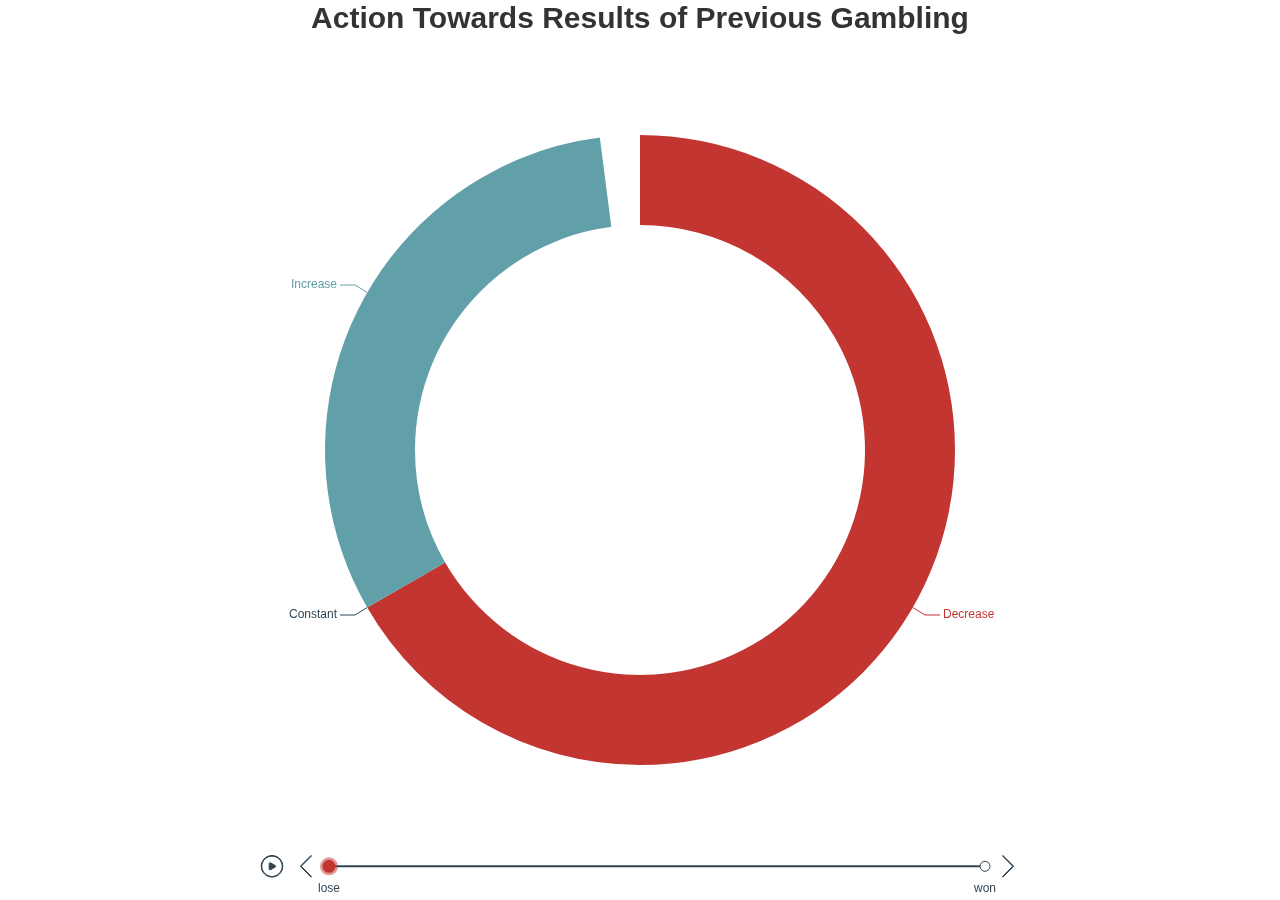
==== commit d777d455: "Update R: backward change for python script" ====
--- a/static/confidence.html
+++ b/static/confidence.html
@@ -8,13 +8,13 @@
  </head>
  <body style="background-color:white;">
   <div id="htmlwidget_container">
-   <div class="echarts4r html-widget" id="htmlwidget-3f72283365fe7f1c0722" style="width:100%;height:500px;">
+   <div class="echarts4r html-widget" id="htmlwidget-3e5e3f843d19dfdb4dcb" style="width:100%;height:500px;">
    </div>
   </div>
-  <script data-for="htmlwidget-3f72283365fe7f1c0722" type="application/json">
-   {"x":{"theme":"","tl":true,"draw":true,"renderer":"canvas","events":[],"buttons":[],"opts":{"baseOption":{"timeline":{"data":["lose","won"],"axisType":"category"},"series":[{"name":null,"type":"pie","radius":["50%","70%"]}],"title":{"x":"center","textStyle":{"fontSize":30},"text":"Action Towards Results of Previous Gambling"},"legend":{"show":false,"type":"plain","y":"bottom"}},"options":[{"series":[{"data":[{"value":2,"name":"Decrease"},{"value":0,"name":"Constant"},{"value":1,"name":"Increase"}]}]},{"series":[{"data":[{"value":3,"name":"Decrease"},{"value":7,"name":"Constant"},{"value":17,"name":"Increase"}]}]}]},"dispose":true},"evals":[],"jsHooks":[]}
+  <script data-for="htmlwidget-3e5e3f843d19dfdb4dcb" type="application/json">
+   {"x":{"theme":"","tl":true,"draw":true,"renderer":"canvas","events":[],"buttons":[],"opts":{"baseOption":{"timeline":{"data":["lose","won"],"axisType":"category"},"series":[{"name":null,"type":"pie","radius":["50%","70%"]}],"title":{"x":"center","textStyle":{"fontSize":30},"text":"Action Towards Results of Previous Gambling"},"legend":{"show":false,"type":"plain","y":"bottom"},"tooltip":{"trigger":"item"}},"options":[{"series":[{"data":[{"value":2,"name":"Decrease"},{"value":0,"name":"Constant"},{"value":1,"name":"Increase"}]}]},{"series":[{"data":[{"value":3,"name":"Decrease"},{"value":7,"name":"Constant"},{"value":17,"name":"Increase"}]}]}]},"dispose":true},"evals":[],"jsHooks":[]}
   </script>
-  <script data-for="htmlwidget-3f72283365fe7f1c0722" type="application/htmlwidget-sizing">
+  <script data-for="htmlwidget-3e5e3f843d19dfdb4dcb" type="application/htmlwidget-sizing">
    {"viewer":{"width":"100%","height":350,"padding":0,"fill":true},"browser":{"width":"100%","height":500,"padding":0,"fill":true}}
   </script>
   <script src="js/widgets/htmlwidgets.js">
